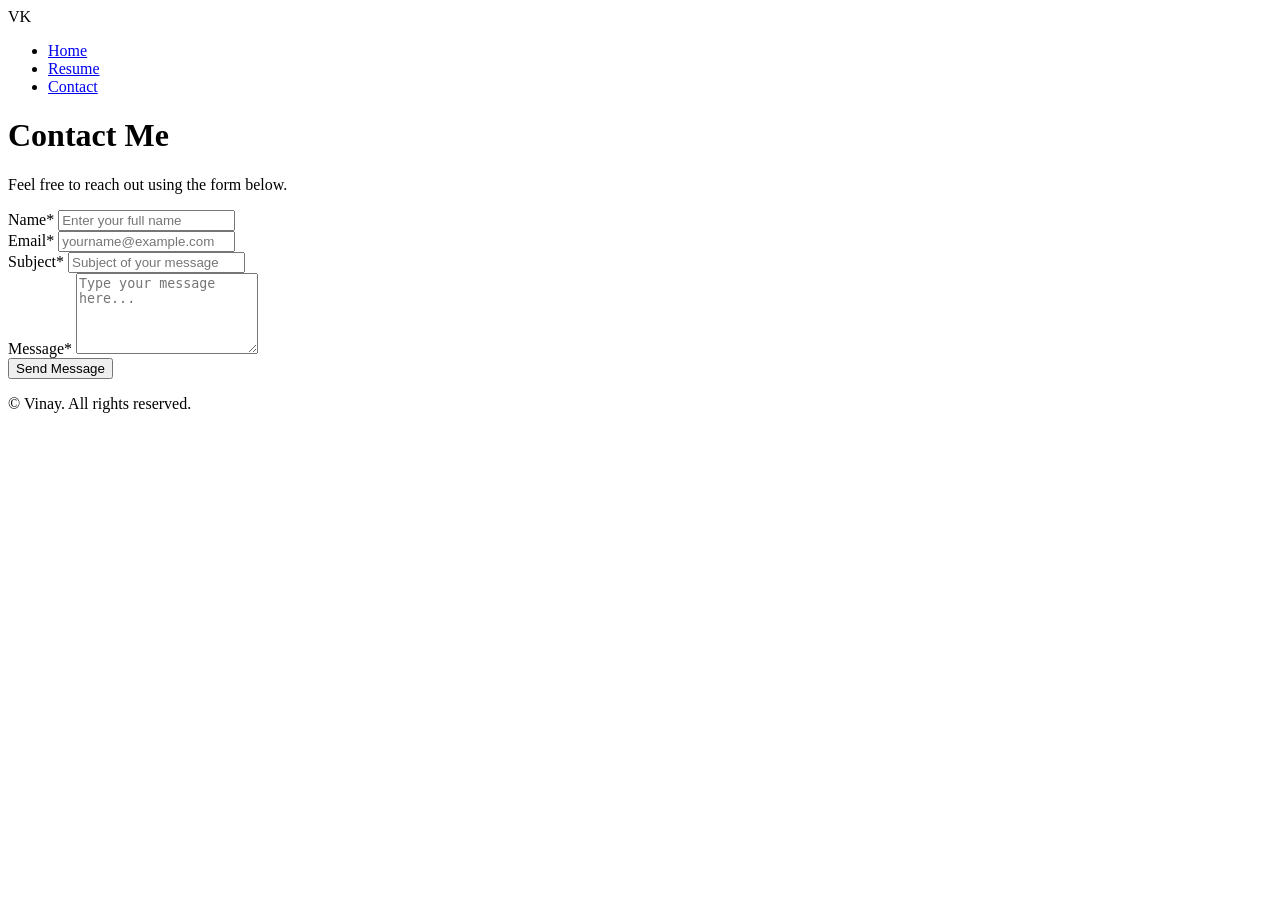
==== contact.html @ ee4552d6 "Add contact.html with contact form structure" ====
<!DOCTYPE html>
<html lang="en">
<head>
    <meta charset="UTF-8">
    <title>Contact Me - Vinay</title>
    <meta name="viewport" content="width=device-width, initial-scale=1">
    <link rel="stylesheet" href="styles.css">
    <script defer src="script.js"></script>
</head>
<body class="contact-page">
<header class="site-header">
    <div class="container header-inner">
        <div class="logo">VK</div>
        <nav class="main-nav">
            <ul>
                <li><a href="index.html" class="nav-link">Home</a></li>
                <li><a href="resume.html" class="nav-link">Resume</a></li>
                <li><a href="contact.html" class="nav-link active">Contact</a></li>
            </ul>
        </nav>
    </div>
</header>

<main class="container">
    <header class="page-header fade-in">
        <h1>Contact Me</h1>
        <p>Feel free to reach out using the form below.</p>
    </header>

    <section class="contact-section fade-in">
        <form id="contact-form" novalidate>
            <div class="form-group">
                <label for="name">Name<span class="required">*</span></label>
                <input type="text" id="name" name="name" placeholder="Enter your full name" required>
                <small class="error-message" id="name-error"></small>
            </div>

            <div class="form-group">
                <label for="email">Email<span class="required">*</span></label>
                <input type="email" id="email" name="email" placeholder="yourname@example.com" required>
                <small class="error-message" id="email-error"></small>
            </div>

            <div class="form-group">
                <label for="subject">Subject<span class="required">*</span></label>
                <input type="text" id="subject" name="subject" placeholder="Subject of your message" required>
                <small class="error-message" id="subject-error"></small>
            </div>

            <div class="form-group">
                <label for="message">Message<span class="required">*</span></label>
                <textarea id="message" name="message" rows="5" placeholder="Type your message here..." required></textarea>
                <small class="error-message" id="message-error"></small>
            </div>

            <button type="submit" class="btn primary-btn">Send Message</button>
            <p class="form-status" id="form-status"></p>
        </form>
    </section>
</main>

<footer class="site-footer">
    <div class="footer-inner container">
        <p>&copy; <span id="year"></span> Vinay. All rights reserved.</p>
    </div>
</footer>
</body>
</html>
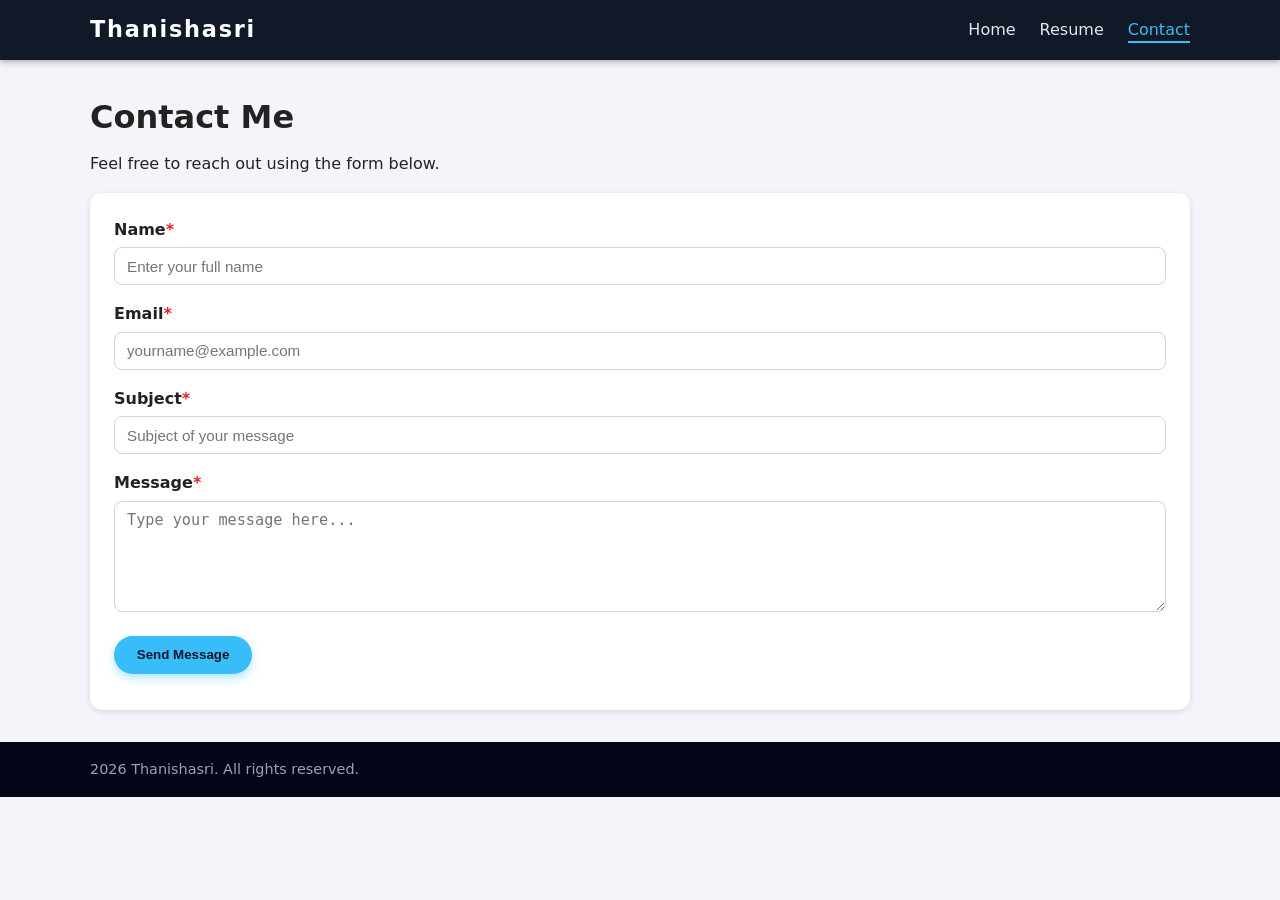
==== commit 25352891: "Update contact page title and footer name" ====
--- a/contact.html
+++ b/contact.html
@@ -2,7 +2,7 @@
 <html lang="en">
 <head>
     <meta charset="UTF-8">
-    <title>Contact Me - Vinay</title>
+    <title>Contact Me </title>
     <meta name="viewport" content="width=device-width, initial-scale=1">
     <link rel="stylesheet" href="styles.css">
     <script defer src="script.js"></script>
@@ -10,7 +10,7 @@
 <body class="contact-page">
 <header class="site-header">
     <div class="container header-inner">
-        <div class="logo">VK</div>
+        <div class="logo">Thanishasri</div>
         <nav class="main-nav">
             <ul>
                 <li><a href="index.html" class="nav-link">Home</a></li>
@@ -61,7 +61,7 @@
 
 <footer class="site-footer">
     <div class="footer-inner container">
-        <p>&copy; <span id="year"></span> Vinay. All rights reserved.</p>
+        <p><span id="year"></span> Thanishasri. All rights reserved.</p>
     </div>
 </footer>
 </body>
--- a/styles.css
+++ b/styles.css
@@ -0,0 +1,392 @@
+/* Basic Reset */
+*,
+*::before,
+*::after {
+    box-sizing: border-box;
+    margin: 0;
+    padding: 0;
+}
+
+html {
+    scroll-behavior: smooth;
+}
+
+body {
+    font-family: system-ui, -apple-system, BlinkMacSystemFont, "Segoe UI", sans-serif;
+    line-height: 1.6;
+    background: #f4f5fb;
+    color: #222;
+}
+
+/* Layout Helpers */
+.container {
+    width: 90%;
+    max-width: 1100px;
+    margin: 0 auto;
+}
+
+/* Header */
+.site-header {
+    background: #111827;
+    color: #fff;
+    position: sticky;
+    top: 0;
+    z-index: 10;
+    box-shadow: 0 2px 6px rgba(0,0,0,0.3);
+}
+
+.header-inner {
+    display: flex;
+    align-items: center;
+    justify-content: space-between;
+    padding: 0.75rem 0;
+}
+
+.logo {
+    font-size: 1.4rem;
+    font-weight: 700;
+    letter-spacing: 0.08em;
+}
+
+/* Navigation */
+.main-nav ul {
+    list-style: none;
+    display: flex;
+    gap: 1.5rem;
+}
+
+.nav-link {
+    color: #e5e7eb;
+    text-decoration: none;
+    font-weight: 500;
+    position: relative;
+    padding-bottom: 4px;
+}
+
+.nav-link::after {
+    content: "";
+    position: absolute;
+    left: 0;
+    bottom: 0;
+    height: 2px;
+    width: 0;
+    background: #38bdf8;
+    transition: width 0.25s ease;
+}
+
+.nav-link:hover::after {
+    width: 100%;
+}
+
+.nav-link.active {
+    color: #38bdf8;
+}
+
+.nav-link.active::after {
+    width: 100%;
+}
+
+/* Hero Section */
+.hero {
+    padding: 3rem 0 2rem;
+    background: linear-gradient(135deg, #1e293b, #020617);
+    color: #e5e7eb;
+}
+
+.hero-inner {
+    display: flex;
+    flex-wrap: wrap;
+    gap: 2rem;
+    align-items: center;
+}
+
+.hero-text {
+    flex: 2;
+}
+
+.hero-text h1 {
+    font-size: 2.2rem;
+    margin-bottom: 0.75rem;
+}
+
+.highlight {
+    color: #38bdf8;
+}
+
+.tagline {
+    font-style: italic;
+    margin-bottom: 1rem;
+    color: #cbd5f5;
+}
+
+.intro,
+.objective {
+    margin-bottom: 0.75rem;
+}
+
+.hero-actions {
+    margin-top: 1rem;
+    display: flex;
+    flex-wrap: wrap;
+    gap: 0.75rem;
+}
+
+/* Buttons */
+.btn {
+    display: inline-block;
+    padding: 0.6rem 1.3rem;
+    border-radius: 999px;
+    text-decoration: none;
+    font-weight: 600;
+    border: 2px solid transparent;
+    cursor: pointer;
+    transition: transform 0.15s ease, box-shadow 0.15s ease, background 0.15s ease, color 0.15s ease;
+}
+
+.primary-btn {
+    background: #38bdf8;
+    color: #0f172a;
+    box-shadow: 0 4px 10px rgba(56,189,248,0.4);
+}
+
+.primary-btn:hover {
+    transform: translateY(-1px);
+    box-shadow: 0 8px 18px rgba(56,189,248,0.5);
+}
+
+.secondary-btn {
+    background: transparent;
+    color: #e5e7eb;
+    border-color: #38bdf8;
+}
+
+.secondary-btn:hover {
+    background: #38bdf8;
+    color: #0f172a;
+}
+
+/* Hero Photo */
+.hero-photo {
+    flex: 1;
+    text-align: center;
+}
+
+.hero-photo img {
+    max-width: 180px;
+    border-radius: 999px;
+    border: 4px solid #38bdf8;
+    box-shadow: 0 6px 20px rgba(0,0,0,0.6);
+    margin-bottom: 0.5rem;
+}
+
+.photo-note {
+    font-size: 0.8rem;
+    color: #9ca3af;
+}
+
+/* About Section */
+.about-section {
+    padding: 2.5rem 0;
+}
+
+.about-section h2 {
+    margin-bottom: 1rem;
+}
+
+.about-grid {
+    display: grid;
+    grid-template-columns: repeat(auto-fit, minmax(220px, 1fr));
+    gap: 1rem;
+    margin-top: 1.5rem;
+}
+
+.about-card {
+    background: #ffffff;
+    padding: 1rem;
+    border-radius: 0.75rem;
+    box-shadow: 0 2px 6px rgba(15,23,42,0.12);
+}
+
+.about-card h3 {
+    margin-bottom: 0.5rem;
+}
+
+/* Page Header */
+.page-header {
+    margin: 2rem 0 1rem;
+}
+
+.page-header h1 {
+    margin-bottom: 0.5rem;
+}
+
+/* Resume Sections */
+.resume-section {
+    background: #ffffff;
+    padding: 1.25rem;
+    border-radius: 0.75rem;
+    box-shadow: 0 2px 6px rgba(15,23,42,0.12);
+    margin-bottom: 1.5rem;
+}
+
+.resume-section h2 {
+    margin-bottom: 0.75rem;
+}
+
+/* Tables */
+.info-table {
+    width: 100%;
+    border-collapse: collapse;
+    margin-top: 0.75rem;
+}
+
+.info-table th,
+.info-table td {
+    padding: 0.5rem 0.75rem;
+    border: 1px solid #e5e7eb;
+    text-align: left;
+}
+
+.info-table thead {
+    background: #0f172a;
+    color: #e5e7eb;
+}
+
+/* Info Grid */
+.info-grid {
+    display: grid;
+    grid-template-columns: repeat(auto-fit, minmax(220px, 1fr));
+    gap: 1rem;
+}
+
+/* Skills */
+.skills-grid {
+    display: grid;
+    grid-template-columns: repeat(auto-fit, minmax(220px, 1fr));
+    gap: 1rem;
+}
+
+/* Experience & Projects */
+.experience-item,
+.project-item {
+    margin-bottom: 1rem;
+}
+
+.experience-item h3 span {
+    font-weight: 400;
+    font-size: 0.95rem;
+    color: #6b7280;
+}
+
+.exp-date {
+    font-size: 0.9rem;
+    margin: 0.25rem 0 0.5rem;
+    color: #6b7280;
+}
+
+/* Contact Form */
+.contact-section {
+    background: #ffffff;
+    padding: 1.5rem;
+    border-radius: 0.75rem;
+    box-shadow: 0 2px 6px rgba(15,23,42,0.12);
+    margin-bottom: 2rem;
+}
+
+.form-group {
+    margin-bottom: 1rem;
+}
+
+label {
+    display: block;
+    font-weight: 600;
+    margin-bottom: 0.3rem;
+}
+
+.required {
+    color: #dc2626;
+}
+
+input[type="text"],
+input[type="email"],
+textarea {
+    width: 100%;
+    padding: 0.6rem 0.75rem;
+    border-radius: 0.5rem;
+    border: 1px solid #d1d5db;
+    font-size: 0.95rem;
+}
+
+input:focus,
+textarea:focus {
+    outline: none;
+    border-color: #38bdf8;
+    box-shadow: 0 0 0 2px rgba(56,189,248,0.3);
+}
+
+.error-message {
+    color: #b91c1c;
+    font-size: 0.8rem;
+    margin-top: 0.25rem;
+    min-height: 1em;
+}
+
+.form-status {
+    margin-top: 0.75rem;
+    font-size: 0.9rem;
+}
+
+/* Footer */
+.site-footer {
+    background: #020617;
+    color: #9ca3af;
+    padding: 1rem 0;
+    margin-top: 2rem;
+}
+
+.footer-inner {
+    display: flex;
+    justify-content: space-between;
+    align-items: center;
+    font-size: 0.9rem;
+}
+
+.back-to-top {
+    color: #38bdf8;
+    text-decoration: none;
+}
+
+.back-to-top:hover {
+    text-decoration: underline;
+}
+
+/* Simple Animations */
+.fade-in {
+    opacity: 0;
+    transform: translateY(8px);
+    transition: opacity 0.4s ease-out, transform 0.4s ease-out;
+}
+
+.fade-in.visible {
+    opacity: 1;
+    transform: translateY(0);
+}
+
+/* Responsive */
+@media (max-width: 768px) {
+    .header-inner {
+        flex-direction: column;
+        align-items: flex-start;
+        gap: 0.5rem;
+    }
+
+    .hero-inner {
+        flex-direction: column;
+    }
+
+    .footer-inner {
+        flex-direction: column;
+        gap: 0.5rem;
+        text-align: center;
+    }
+}
